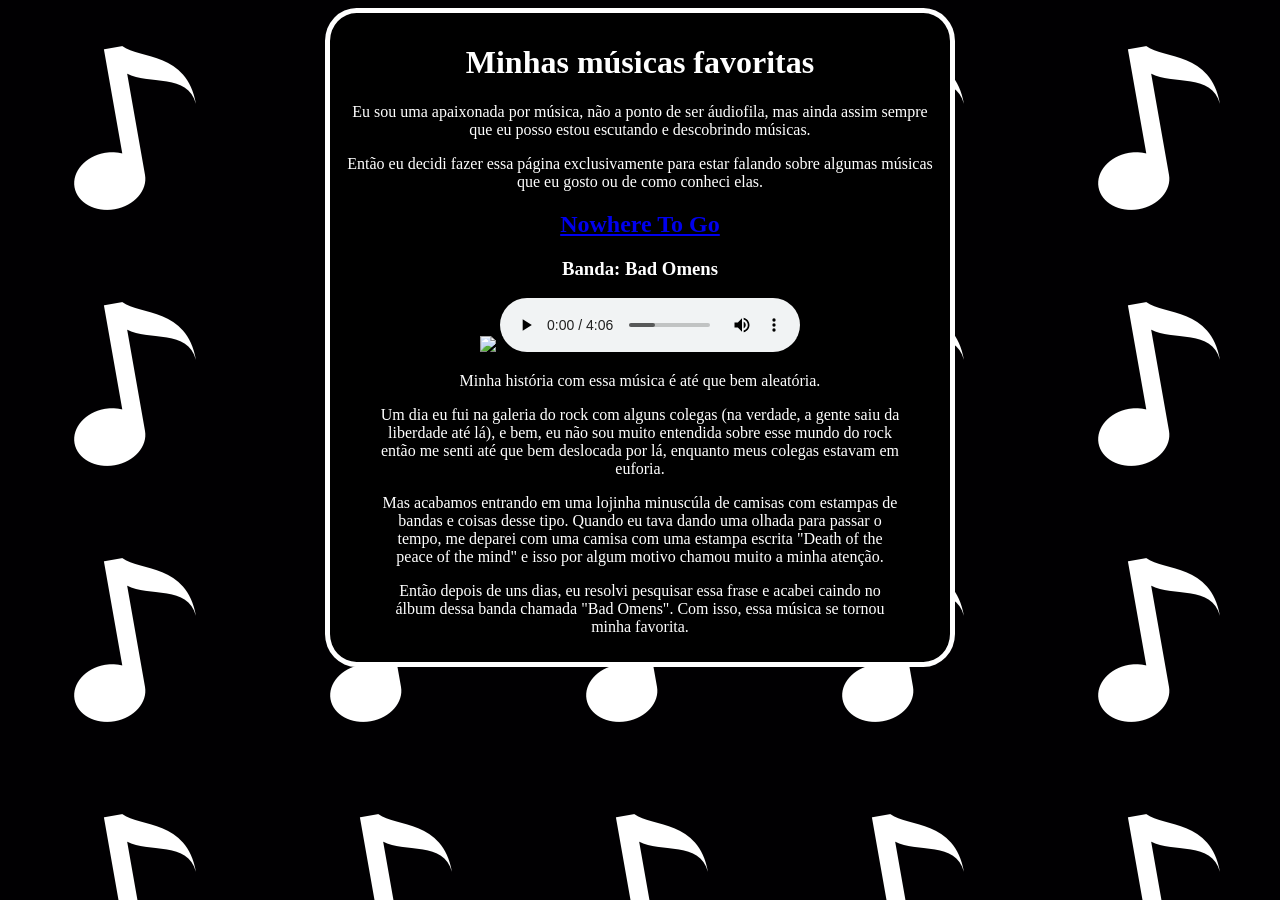
==== música.html @ a42ccc8d "Create music page" ====
<!DOCTYPE html>
<html lang="pt-br">
<head>
    <meta charset="UTF-8">
    <meta name="viewport" content="width=device-width, initial-scale=1.0">
    <link rel="stylesheet" href="style.css">
    <style>
        body{
            background: repeat url("arquivos/20911.png");
            background-size: 20%;
        }

        .centro{
            max-width: 600px;
            margin: 0 auto;
            color: white;
            background-color: black;
            border: 5px;
            border-style: solid;
            border-color: white;
            border-radius: 5%;
            padding: 10px;
        }
    </style>
    <title>Músicas favoritas ♫</title>
</head>
<body>
    <div class="layout"> 
        <div class="centro">
            <h1>Minhas músicas favoritas</h1>
            <p>Eu sou uma apaixonada por música, não a ponto de ser áudiofila, mas ainda assim sempre
            que eu posso estou escutando e descobrindo músicas.</p>
            <p>Então eu decidi fazer essa página exclusivamente para estar falando sobre algumas músicas
            que eu gosto ou de como conheci elas.</p>
            <h2><a href="https://youtu.be/4a8CogWA3-Y?si=eXOweJVX1XKRmJrd">Nowhere To Go</a></h2>
            <h3>Banda: Bad Omens</h3>
            <figure>
                <img src="https://i.scdn.co/image/ab67616d000082c1bafcef0262b82dec233717e2" width="250px">
                <audio controls src="arquivos/nowhere-to-go.mp3"></audio>
                <p>Minha história com essa música é até que bem aleatória.</p>
                <p>Um dia eu fui na galeria do rock com alguns colegas (na verdade, a gente saiu da
                liberdade até lá), e bem, eu não sou muito entendida sobre esse mundo do rock então
                me senti até que bem deslocada por lá, enquanto meus colegas estavam em euforia.</p>
                <p>Mas acabamos entrando em uma lojinha minuscúla de camisas com estampas de bandas
                e coisas desse tipo. Quando eu tava dando uma olhada para passar o tempo, me deparei
                com uma camisa com uma estampa escrita "Death of the peace of the mind" e isso por
                algum motivo chamou muito a minha atenção.</p>
                <p>Então depois de uns dias, eu resolvi pesquisar essa frase e acabei caindo no álbum
                dessa banda chamada "Bad Omens". Com isso, essa música se tornou minha favorita.</p>
            </figure>
            

        </div>
    </div>
</body>
</html>
---- style.css ----
* {
    text-align: center;
}

.layout{
    display: flex;
    justify-content: center;
    gap: 10px;
}

.principal,
.esquerda,
.direita {
    border: 10px;
    border-color: orange;
    border-style: solid;
    background: linear-gradient(red, orange);
}

.principal{
    width: 500px;
    padding: 10px;
    flex-shrink: 0;
}

.esquerda{
    width: 400px;
    padding: 10px;
}

.direita{
    width: 400px;
    padding: 10px;
    padding-top: 10px;
}
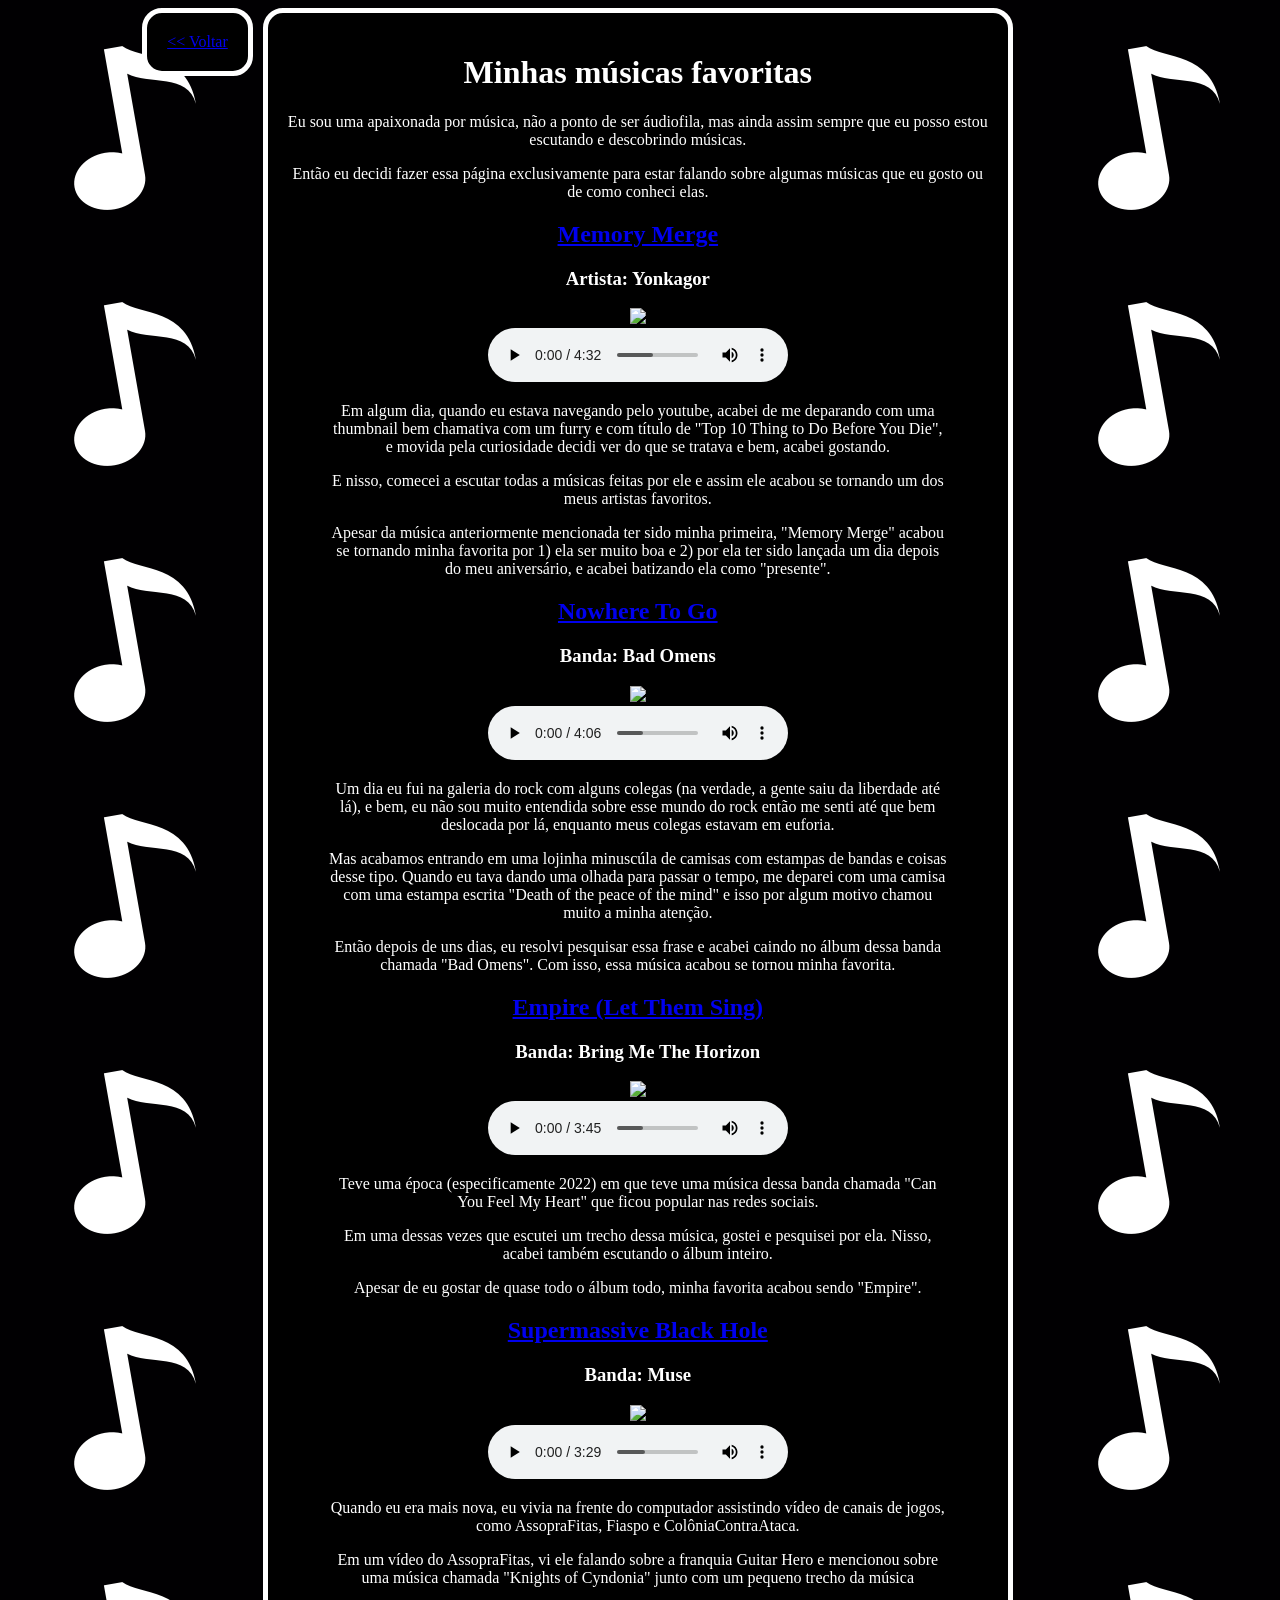
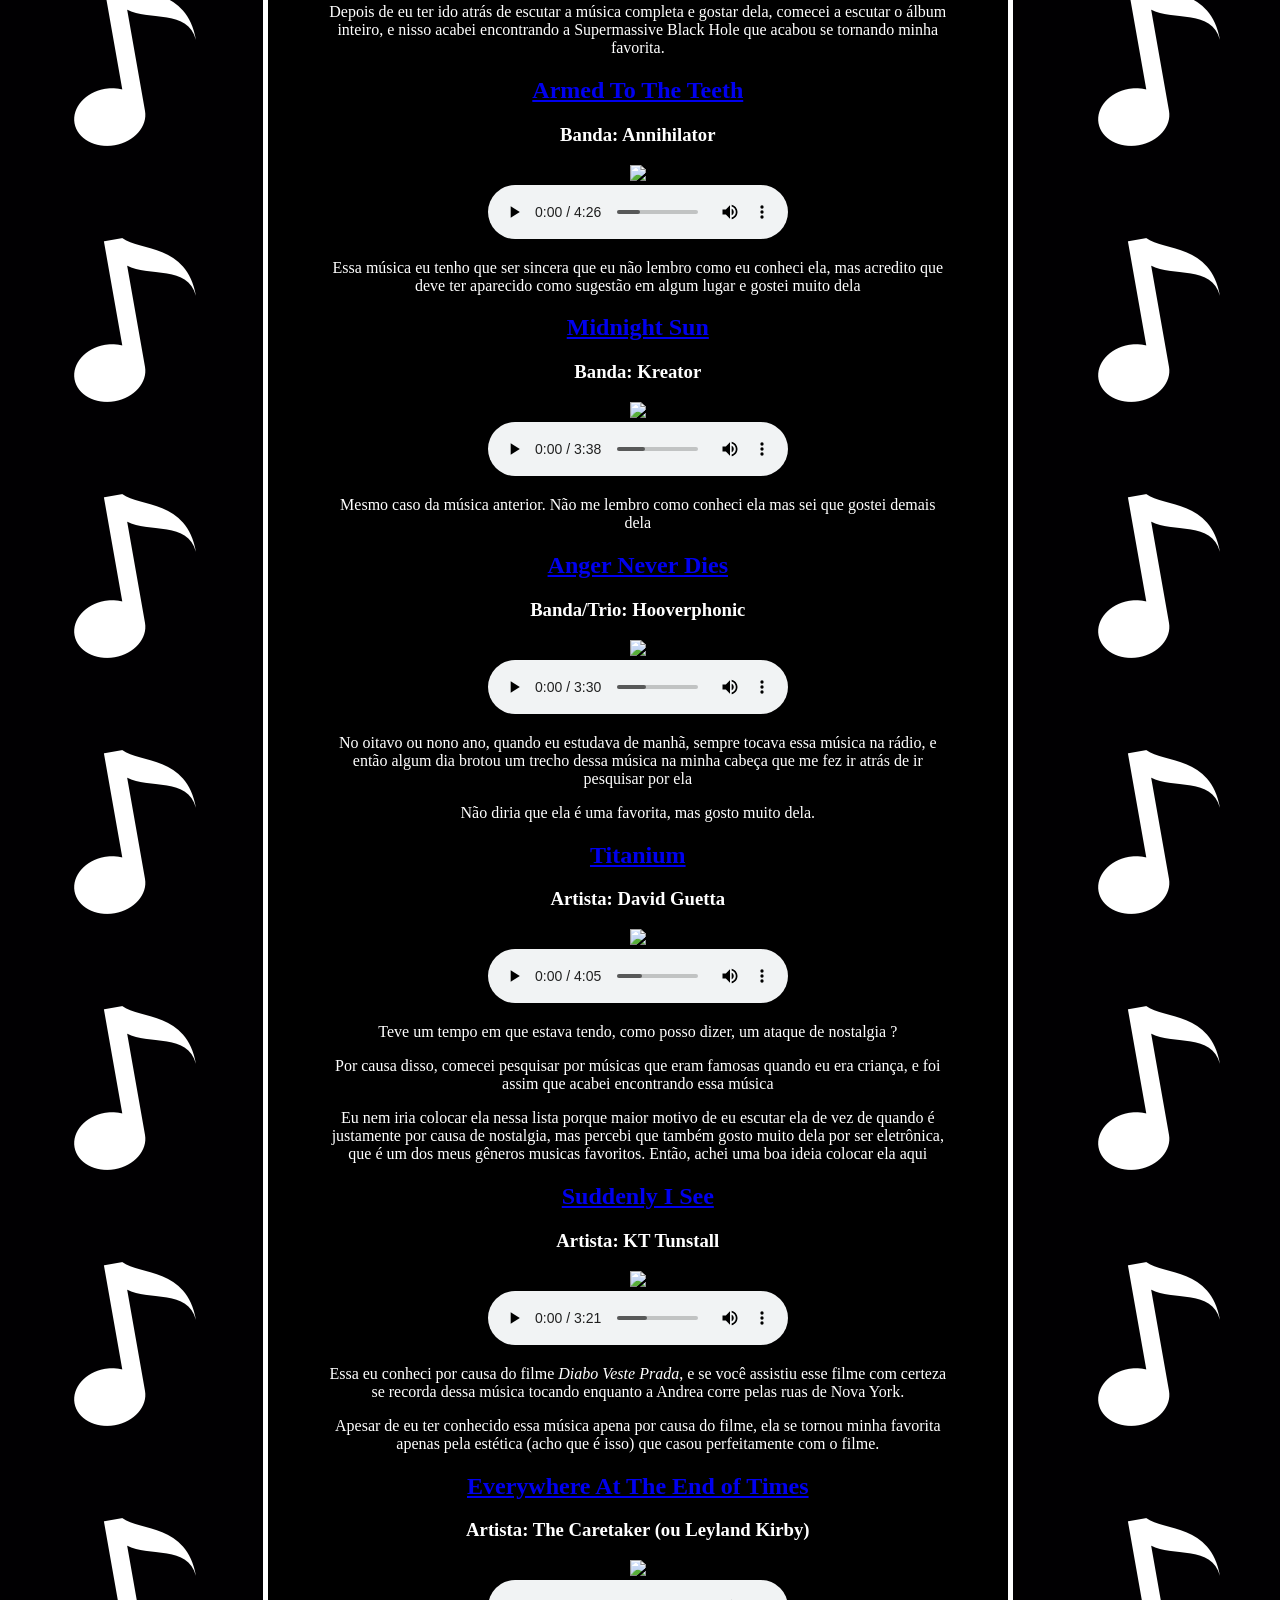
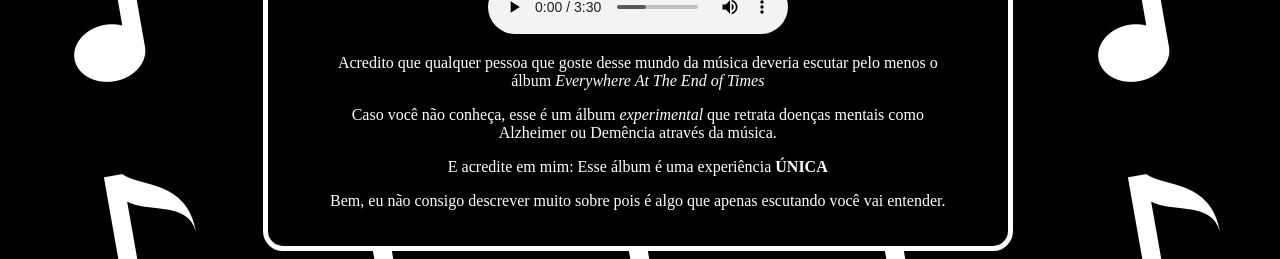
==== commit 8946dd0a: "Add more to music page and a change in index" ====
--- a/música.html
+++ b/música.html
@@ -10,46 +10,203 @@
             background-size: 20%;
         }
 
-        .centro{
-            max-width: 600px;
-            margin: 0 auto;
+        .centro,
+        .esquerdamusica{
+            max-width: 700px;
+            margin: 0px 0px auto;
             color: white;
             background-color: black;
             border: 5px;
             border-style: solid;
             border-color: white;
-            border-radius: 5%;
-            padding: 10px;
+            border-radius: 20px;
+            padding: 20px;
+        }
+
+        .centro{
+            margin-right: 125px;
+        }
+        
+        .esquerdamusica{
+            align-self: flex-start;
         }
     </style>
     <title>Músicas favoritas ♫</title>
 </head>
 <body>
     <div class="layout"> 
+        <div class="esquerdamusica">
+            <a href="./index.html"><< Voltar</a>
+        </div>
+
         <div class="centro">
             <h1>Minhas músicas favoritas</h1>
             <p>Eu sou uma apaixonada por música, não a ponto de ser áudiofila, mas ainda assim sempre
             que eu posso estou escutando e descobrindo músicas.</p>
             <p>Então eu decidi fazer essa página exclusivamente para estar falando sobre algumas músicas
             que eu gosto ou de como conheci elas.</p>
+            
+            <!--Memory Merge-->
+            <h2><a href="https://youtu.be/lgzCxqQUU5g?si=vQdyr0SI6faIiQkw">Memory Merge</a></h2>
+            <h3>Artista: Yonkagor</h3>
+            <figure>
+                <img src="https://i.scdn.co/image/ab67616d000082c18941ac234a23318118b81c20" width="250px">
+                <figcaption><audio controls src="arquivos/memory-merge.mp3"></audio></figcaption>
+                
+                <p>Em algum dia, quando eu estava navegando pelo youtube, acabei de me deparando com uma
+                thumbnail bem chamativa com um furry e com título de "Top 10 Thing to Do Before You Die",
+                e movida pela curiosidade decidi ver do que se tratava e bem, acabei gostando.</p>
+
+                <p>E nisso, comecei a escutar todas a músicas feitas por ele e assim ele acabou se tornando
+                um dos meus artistas favoritos.</p>
+
+                <p>Apesar da música anteriormente mencionada ter sido minha primeira, "Memory Merge" acabou
+                se tornando minha favorita por 1) ela ser muito boa e 2) por ela ter sido lançada um dia depois
+                do meu aniversário, e acabei batizando ela como "presente".</p>
+            </figure>
+            
+            <!--Nowhere To Go-->
             <h2><a href="https://youtu.be/4a8CogWA3-Y?si=eXOweJVX1XKRmJrd">Nowhere To Go</a></h2>
             <h3>Banda: Bad Omens</h3>
             <figure>
                 <img src="https://i.scdn.co/image/ab67616d000082c1bafcef0262b82dec233717e2" width="250px">
-                <audio controls src="arquivos/nowhere-to-go.mp3"></audio>
-                <p>Minha história com essa música é até que bem aleatória.</p>
+                <figcaption><audio controls src="arquivos/nowhere-to-go.mp3"></audio></figcaption>
+
                 <p>Um dia eu fui na galeria do rock com alguns colegas (na verdade, a gente saiu da
                 liberdade até lá), e bem, eu não sou muito entendida sobre esse mundo do rock então
                 me senti até que bem deslocada por lá, enquanto meus colegas estavam em euforia.</p>
+
                 <p>Mas acabamos entrando em uma lojinha minuscúla de camisas com estampas de bandas
                 e coisas desse tipo. Quando eu tava dando uma olhada para passar o tempo, me deparei
                 com uma camisa com uma estampa escrita "Death of the peace of the mind" e isso por
                 algum motivo chamou muito a minha atenção.</p>
+
                 <p>Então depois de uns dias, eu resolvi pesquisar essa frase e acabei caindo no álbum
-                dessa banda chamada "Bad Omens". Com isso, essa música se tornou minha favorita.</p>
-            </figure>
-            
-
+                dessa banda chamada "Bad Omens". Com isso, essa música acabou se tornou minha favorita.</p>
+            </figure>
+            
+            <!--Empire (Let Them Sing)-->
+            <h2><a href="https://youtu.be/sA5hj7wuJLQ?si=6WtODvWIwt0gwQjZ">Empire (Let Them Sing)</a></h2>
+            <h3>Banda: Bring Me The Horizon</h3>
+            <figure>
+                <img src="https://i.scdn.co/image/ab67616d000082c1566acaba72c5509e3887c4b0" width="250px">
+                <figcaption><audio controls src="arquivos/empire.mp3"></audio></figcaption>
+                <p>Teve uma época (especificamente 2022) em que teve uma música dessa banda chamada 
+                "Can You Feel My Heart" que ficou popular nas redes sociais.</p>
+
+                <p>Em uma dessas vezes que escutei um trecho dessa música, gostei e pesquisei por ela.
+                Nisso, acabei também escutando o álbum inteiro.</p>
+
+                <p>Apesar de eu gostar de quase todo o álbum todo, minha favorita acabou sendo "Empire".</p>
+            </figure>
+            
+            <!--Supermassive Black Hole-->
+            <h2><a href="https://youtu.be/Xsp3_a-PMTw?si=0k2dB-7rLxlWD6B6">Supermassive Black Hole</a></h2>
+            <h3>Banda: Muse</h3>
+            <figure>
+                <img src="https://i.scdn.co/image/ab67616d000082c128933b808bfb4cbbd0385400" width="250px">
+                <figcaption><audio controls src="arquivos/supermassive-black-hole.mp3"></audio></figcaption>
+
+                <p>Quando eu era mais nova, eu vivia na frente do computador assistindo vídeo de canais 
+                de jogos, como AssopraFitas, Fiaspo e ColôniaContraAtaca.</p>
+
+                <p>Em um vídeo do AssopraFitas, vi ele falando sobre a franquia Guitar Hero e mencionou 
+                sobre uma música chamada "Knights of Cyndonia" junto com um pequeno trecho da
+                música</p>
+
+                <p>Depois de eu ter ido atrás de escutar a música completa e gostar dela, comecei a escutar o
+                álbum inteiro, e nisso acabei encontrando a Supermassive Black Hole que acabou se tornando minha 
+                favorita.</p>
+            </figure>
+
+            <!--Armed To The Teeth-->
+            <h2><a href="https://youtu.be/vrG4n8aZWIU?si=X3cOCEmCDxU1YUZK">Armed To The Teeth</a></h2>
+            <h3>Banda: Annihilator</h3>
+            <figure>
+                <img src="https://i.scdn.co/image/ab67616d000082c1aef147525474b4ff3d7725a6" width="250px">
+                <figcaption><audio controls src="arquivos/armed-to-the-teeth.mp3"></audio></figcaption>
+
+                <p>Essa música eu tenho que ser sincera que eu não lembro como eu conheci ela, mas acredito
+                que deve ter aparecido como sugestão em algum lugar e gostei muito dela</p>
+            </figure>
+
+            <!--Midnight Sun-->
+            <h2><a href="https://youtu.be/5REwYjaYKLk?si=aRXL0jpyUE4MQZs9">Midnight Sun</a></h2>
+            <h3>Banda: Kreator</h3>
+            <figure>
+                <img src="https://i.scdn.co/image/ab67616d000082c1527c6ad71293cc7d1957553c" width="250px">
+                <figcaption><audio controls src="arquivos/midnight-sun.mp3"></audio></figcaption>
+
+                <p>Mesmo caso da música anterior. Não me lembro como conheci ela mas sei que gostei demais
+                dela
+                </p>
+            </figure>
+
+            <!--Anger Never Dies-->
+            <h2><a href="https://youtu.be/2P78nxoE_JY?si=mScxBwSHW3nckfKM">Anger Never Dies</a></h2>
+            <h3>Banda/Trio: Hooverphonic</h3>
+            <figure>
+                <img src="https://i.scdn.co/image/ab67616d000082c1afe2308bb1b432c1722a21d6" width="250px">
+                <figcaption><audio controls src="arquivos/anger-never-dies.mp3"></audio></figcaption>
+
+                <p>No oitavo ou nono ano, quando eu estudava de manhã, sempre tocava essa música na rádio,
+                e então algum dia brotou um trecho dessa música na minha cabeça que me fez ir atrás de ir
+                pesquisar por ela</p>
+
+                <p>Não diria que ela é uma favorita, mas gosto muito dela.</p>
+            </figure>
+
+            <!--Titanium-->
+            <h2><a href="https://youtu.be/JRfuAukYTKg?si=5AA-wX3ZsK2V0VPg">Titanium</a></h2>
+            <h3>Artista: David Guetta</h3>
+            <figure>
+                <img src="https://i.scdn.co/image/ab67616d000082c19e2306e1d82d02d10eaa41ae" width="250px">
+                <figcaption><audio controls src="arquivos/titanium.mp3"></audio></figcaption>
+
+                <p>Teve um tempo em que estava tendo, como posso dizer, um ataque de nostalgia ?</p>
+                
+                <p>Por causa disso, comecei pesquisar por músicas que eram famosas quando eu era criança,
+                e foi assim que acabei encontrando essa música</p>
+            
+                <p>Eu nem iria colocar ela nessa lista porque maior motivo de eu escutar ela de vez de quando
+                é justamente por causa de nostalgia, mas percebi que também gosto muito dela por ser eletrônica,
+                que é um dos meus gêneros musicas favoritos. Então, achei uma boa ideia colocar ela aqui</p>
+            </figure>
+
+            <!--Suddenly I See-->
+            <h2><a href="https://youtu.be/41OnUgvcc5Q?si=8uzOZFodv9m_H9bI">Suddenly I See</a></h2>
+            <h3>Artista: KT Tunstall</h3>
+            <figure>
+                <img src="https://i.scdn.co/image/ab67616d000082c1183730e8038fa632b2c227da" width="250px">
+                <figcaption><audio controls src="arquivos/suddenly-i-see.mp3"></audio></figcaption>
+
+                <p>Essa eu conheci por causa do filme <i>Diabo Veste Prada</i>, e se você assistiu esse
+                filme com certeza se recorda dessa música tocando enquanto a Andrea corre pelas ruas de
+                Nova York.</p>
+
+                <p>Apesar de eu ter conhecido essa música apena por causa do filme, ela se tornou minha
+                favorita apenas pela estética (acho que é isso) que casou perfeitamente com o filme.
+                </p>
+            </figure>
+
+            <!--Everywhere At The End of Times-->
+            <h2><a href="https://youtu.be/wJWksPWDKOc?si=kzdvjpAm5AgiAGK7">Everywhere At The End of Times</a></h2>
+            <h3>Artista: The Caretaker (ou Leyland Kirby)</h3>
+            <figure>
+                <img src="https://i.redd.it/2gc7mzdb4jyd1.jpeg" width="400px">
+                <figcaption><audio controls src="arquivos/wedonthavemanydays.mp3"></audio></figcaption>
+
+                <p>Acredito que qualquer pessoa que goste desse mundo da música deveria escutar
+                pelo menos o álbum <i>Everywhere At The End of Times</i></p>
+
+                <p>Caso você não conheça, esse é um álbum <i>experimental</i> que retrata doenças
+                mentais como Alzheimer ou Demência através da música.</p>
+
+                <p>E acredite em mim: Esse álbum é uma experiência <b>ÚNICA</b></p>
+
+                <p>Bem, eu não consigo descrever muito sobre pois é algo que apenas escutando você vai 
+                entender.</p>
+            </figure>
         </div>
     </div>
 </body>
